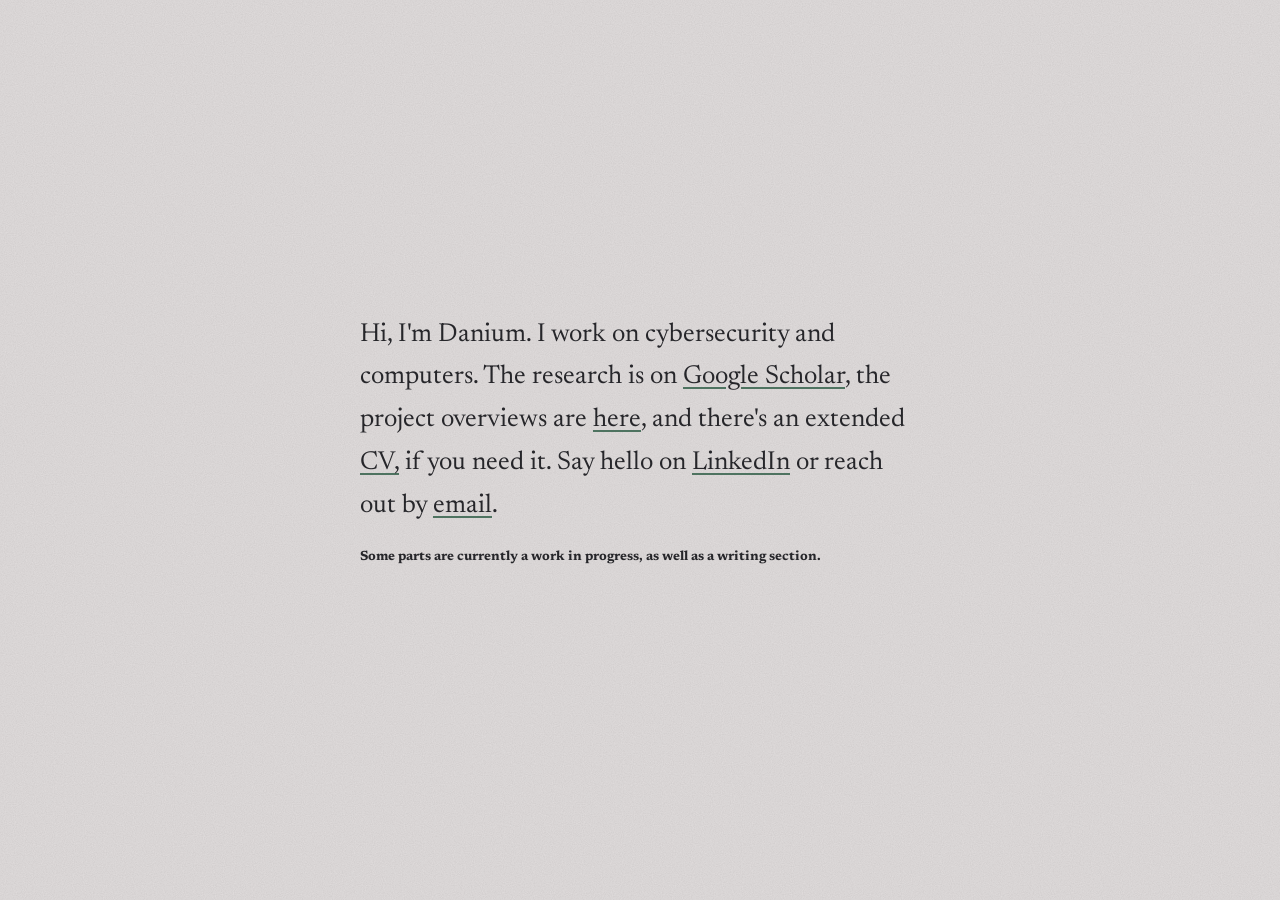
==== index.html @ 63af60a4 "Fix typo in heading for work in progress section" ====
<!DOCTYPE html>
<html lang="en">
<head>
<meta charset="UTF-8">
<meta name="viewport" content="width=device-width, initial-scale=1.0">
<title>Danium Syed</title>
<meta name="description" content="Danium Syed — researcher and engineer working on security.">
<link rel="preconnect" href="https://fonts.googleapis.com">
<link rel="preconnect" href="https://fonts.gstatic.com" crossorigin>
<link href="https://fonts.googleapis.com/css2?family=Newsreader:ital,wght@0,400;1,400&display=swap" rel="stylesheet">
<link rel="stylesheet" href="assets/css/main.css">
</head>
<body class="home">

  <svg class="grain" xmlns="http://www.w3.org/2000/svg">
    <filter id="grain-filter">
      <feTurbulence type="fractalNoise" baseFrequency="0.9" numOctaves="2" seed="7" stitchTiles="stitch" result="noise"/>
      <feColorMatrix in="noise" type="matrix"
        values="0 0 0 0 0
                0 0 0 0 0
                0 0 0 0 0
                0 0 0 0.07 0"/>
    </filter>
    <rect width="100%" height="100%" filter="url(#grain-filter)"/>
  </svg>


  <main>
    <p class="intro">
      Hi, I'm Danium. I work on cybersecurity and computers. The research is on <a href="https://scholar.google.com/citations?user=OWGHxCsAAAAJ&hl=en">Google Scholar</a>,
      the project overviews are <a href="projects.html">here</a>, and there's an extended <a href="cv.html">CV,</a>
      if you need it. Say hello on <a href="https://www.linkedin.com/in/danium-syed/">LinkedIn</a>
      or reach out by <a href="mailto:danium.syed@stu.khas.edu.tr">email</a>.
    </p>
    <h5> Some parts are currently a work in progress, as well as a writing section. </h5>
  </main>
  <!-- Cloudflare Web Analytics --><script type='module' src='https://static.cloudflareinsights.com/beacon.min.js' data-cf-beacon='{"token": "2175d826db28452ca806c9504b38528f"}'></script><!-- End Cloudflare Web Analytics -->
</body>
</html>
---- assets/css/main.css ----
:root {
  --bg: #E1DDDD;
  --ink: #26262A;
  --ink-muted: #83837E;
  --underline: #4E7360;
  --underline-hover: #345847;
  --max-width: 560px;
}

* { box-sizing: border-box; }

html, body {
  margin: 0;
  padding: 0;
}

body {
  background: var(--bg);
  color: var(--ink);
  font-family: 'Newsreader', Georgia, serif;
  position: relative;
  overflow-x: hidden;
}

/* Grain overlay: fine SVG noise, low opacity, sits above the background,
   below the content. Purely generated — no image file, no extra bytes. */
.grain {
  position: fixed;
  inset: 0;
  width: 100%;
  height: 100%;
  pointer-events: none;
  z-index: 0;
}

main {
  position: relative;
  z-index: 1;
  max-width: var(--max-width);
  animation: fade-in 900ms ease both;
}

@keyframes fade-in {
  from { opacity: 0; }
  to { opacity: 1; }
}

a {
  color: inherit;
  text-decoration: underline;
  text-underline-offset: 4px;
  text-decoration-color: var(--underline);
  transition: text-decoration-color 150ms ease;
}

a:hover,
a:focus-visible {
  text-decoration-color: var(--underline-hover);
}

a:focus-visible {
  outline: 2px solid var(--underline-hover);
  outline-offset: 3px;
  border-radius: 2px;
}

@media (prefers-reduced-motion: reduce) {
  a { transition: none; }
  main { animation: none; }
}

/* ---------- Homepage ---------- */

body.home {
  display: flex;
  align-items: center;
  justify-content: center;
  min-height: 100vh;
  padding: 48px 24px;
}

p.intro {
  font-size: 26px;
  line-height: 1.65;
  margin: 0;
}

@media (max-width: 480px) {
  p.intro {
    font-size: 21px;
  }
}

/* ---------- Long-form pages (CV, projects) ---------- */

body.cv-page,
body.projects-page {
  --max-width: 680px;
  padding: 64px 24px 96px;
}

body.cv-page main,
body.projects-page main {
  margin: 0 auto;
}

.back-link {
  display: inline-block;
  font-style: italic;
  font-size: 15px;
  color: var(--ink-muted);
  margin-bottom: 48px;
}

header.page-header {
  margin-bottom: 56px;
}

header.page-header h1 {
  font-size: 32px;
  font-weight: 500;
  margin: 0 0 8px;
}

header.page-header p.tagline {
  font-size: 17px;
  color: var(--ink-muted);
  margin: 0 0 16px;
  max-width: 520px;
  line-height: 1.6;
}

header.page-header p.contact {
  font-size: 14px;
  color: var(--ink-muted);
  margin: 0;
}

header.page-header p.contact a {
  color: var(--ink-muted);
  text-decoration-color: var(--underline);
}

section {
  margin-bottom: 44px;
}

section > h2 {
  font-style: italic;
  font-weight: 400;
  font-size: 15px;
  color: var(--ink-muted);
  margin: 0 0 20px;
}

.entry {
  display: grid;
  grid-template-columns: 108px 1fr;
  gap: 4px 20px;
  margin-bottom: 28px;
}

.entry:last-child {
  margin-bottom: 0;
}

.entry .when {
  font-style: italic;
  font-size: 14px;
  color: var(--ink-muted);
  padding-top: 2px;
}

.entry .role {
  font-size: 17px;
  font-weight: 500;
  margin: 0 0 2px;
}

.entry .place {
  font-size: 14px;
  color: var(--ink-muted);
  margin: 0 0 10px;
}

.entry ul {
  margin: 0;
  padding-left: 18px;
}

.entry li {
  font-size: 15px;
  line-height: 1.65;
  margin-bottom: 6px;
}

.entry li:last-child {
  margin-bottom: 0;
}

.entry p.desc {
  font-size: 15px;
  line-height: 1.65;
  margin: 0;
}

.plain-list {
  list-style: none;
  margin: 0;
  padding: 0;
}

.plain-list li {
  font-size: 15px;
  line-height: 1.7;
  margin-bottom: 10px;
  padding-left: 108px;
  position: relative;
}

.plain-list li:last-child {
  margin-bottom: 0;
}

.plain-list li .when {
  position: absolute;
  left: 0;
  font-style: italic;
  color: var(--ink-muted);
}

.skills-grid {
  display: grid;
  grid-template-columns: 148px 1fr;
  gap: 10px 20px;
}

.skills-grid dt {
  font-size: 14px;
  color: var(--ink-muted);
  font-style: italic;
}

.skills-grid dd {
  font-size: 15px;
  margin: 0;
  line-height: 1.6;
}

@media (max-width: 560px) {
  .entry {
    grid-template-columns: 1fr;
    gap: 2px;
  }
  .entry .when {
    padding-top: 0;
  }
  .plain-list li {
    padding-left: 0;
  }
  .plain-list li .when {
    position: static;
    display: block;
  }
  .skills-grid {
    grid-template-columns: 1fr;
    gap: 2px 0;
  }
  .skills-grid dd {
    margin-bottom: 12px;
  }
}
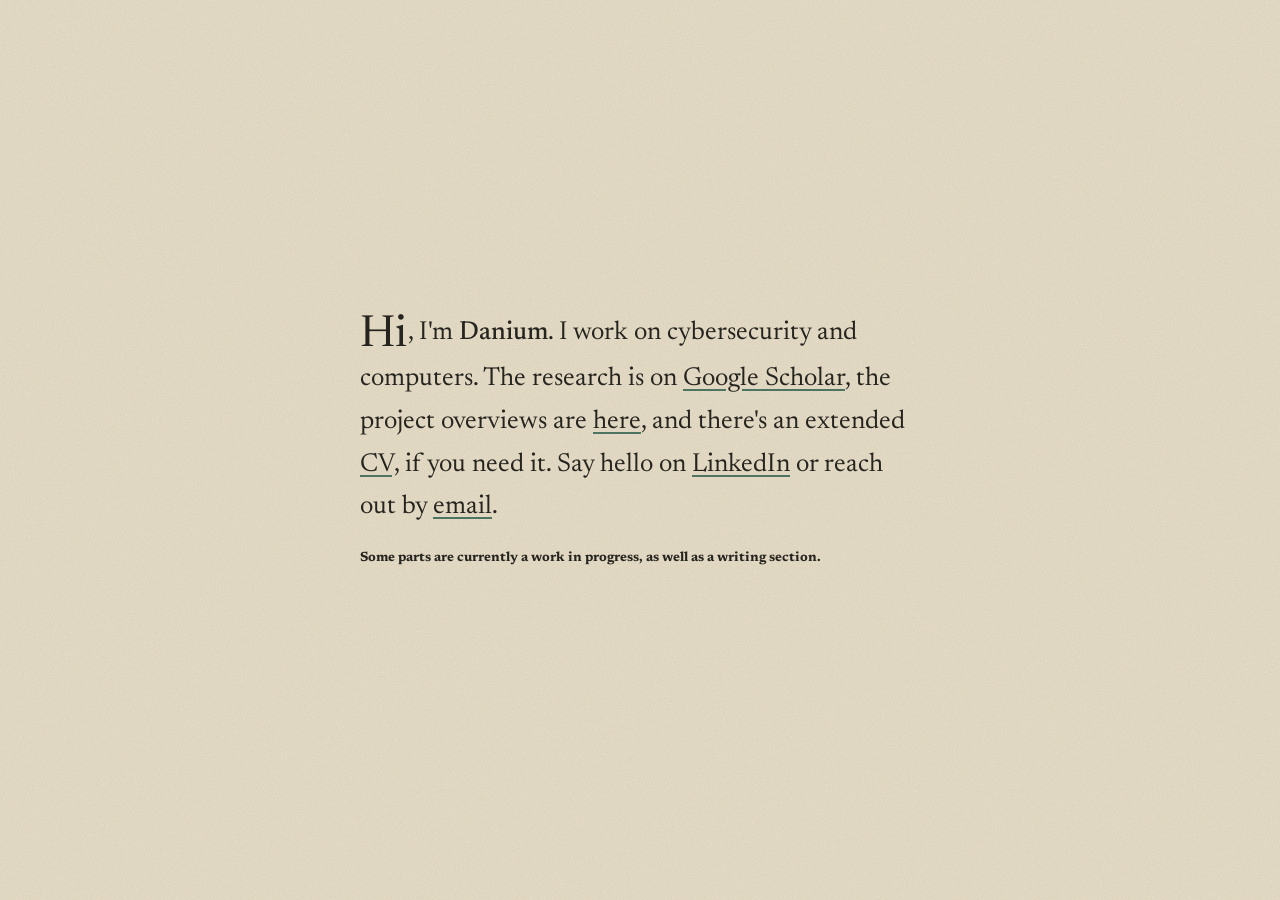
==== commit d936f1fc: "site changes" ====
--- a/index.html
+++ b/index.html
@@ -7,7 +7,7 @@
 <meta name="description" content="Danium Syed — researcher and engineer working on security.">
 <link rel="preconnect" href="https://fonts.googleapis.com">
 <link rel="preconnect" href="https://fonts.gstatic.com" crossorigin>
-<link href="https://fonts.googleapis.com/css2?family=Newsreader:ital,wght@0,400;1,400&display=swap" rel="stylesheet">
+<link href="https://fonts.googleapis.com/css2?family=Newsreader:ital,wght@0,400;0,500;1,400&display=swap" rel="stylesheet">
 <link rel="stylesheet" href="assets/css/main.css">
 </head>
 <body class="home">
@@ -27,8 +27,8 @@
 
   <main>
     <p class="intro">
-      Hi, I'm Danium. I work on cybersecurity and computers. The research is on <a href="https://scholar.google.com/citations?user=OWGHxCsAAAAJ&hl=en">Google Scholar</a>,
-      the project overviews are <a href="projects.html">here</a>, and there's an extended <a href="cv.html">CV,</a>
+      <span class="dropcap">Hi</span>, I'm <span class="name">Danium</span>. I work on cybersecurity and computers. The research is on <a href="https://scholar.google.com/citations?user=OWGHxCsAAAAJ&hl=en">Google Scholar</a>,
+      the project overviews are <a href="projects.html">here</a>, and there's an extended <a href="/rendercv_output/Danium_Shahnowaz_Syed_CV.pdf">CV,</a>
       if you need it. Say hello on <a href="https://www.linkedin.com/in/danium-syed/">LinkedIn</a>
       or reach out by <a href="mailto:danium.syed@stu.khas.edu.tr">email</a>.
     </p>
@@ -36,4 +36,4 @@
   </main>
   <!-- Cloudflare Web Analytics --><script type='module' src='https://static.cloudflareinsights.com/beacon.min.js' data-cf-beacon='{"token": "2175d826db28452ca806c9504b38528f"}'></script><!-- End Cloudflare Web Analytics -->
 </body>
-</html>
+</html>
--- a/assets/css/main.css
+++ b/assets/css/main.css
@@ -1,7 +1,7 @@
 :root {
-  --bg: #E1DDDD;
-  --ink: #26262A;
-  --ink-muted: #83837E;
+  --bg: #E9DFC9;
+  --ink: #26241E;
+  --ink-muted: #8A7F68;
   --underline: #4E7360;
   --underline-hover: #345847;
   --max-width: 560px;
@@ -85,6 +85,17 @@
   margin: 0;
 }
 
+p.intro .dropcap {
+  font-size: 1.7em;
+  line-height: 1;
+  vertical-align: -0.14em;
+  margin-right: 1px;
+}
+
+p.intro .name {
+  font-weight: 500;
+}
+
 @media (max-width: 480px) {
   p.intro {
     font-size: 21px;
@@ -198,12 +209,6 @@
   margin-bottom: 0;
 }
 
-.entry p.desc {
-  font-size: 15px;
-  line-height: 1.65;
-  margin: 0;
-}
-
 .plain-list {
   list-style: none;
   margin: 0;
@@ -269,4 +274,4 @@
   .skills-grid dd {
     margin-bottom: 12px;
   }
-}
+}
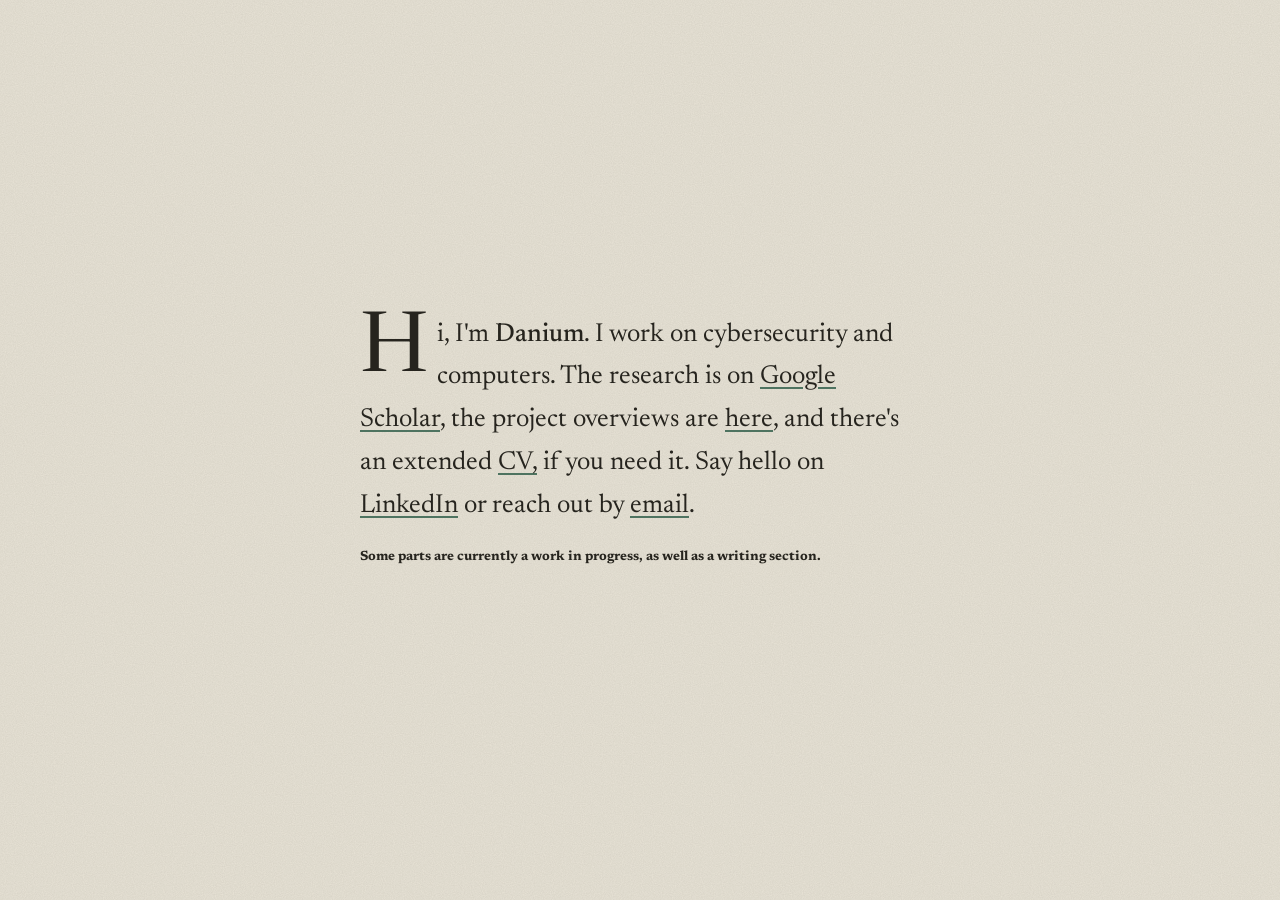
==== commit ed9efde8: "site changes" ====
--- a/index.html
+++ b/index.html
@@ -27,7 +27,7 @@
 
   <main>
     <p class="intro">
-      <span class="dropcap">Hi</span>, I'm <span class="name">Danium</span>. I work on cybersecurity and computers. The research is on <a href="https://scholar.google.com/citations?user=OWGHxCsAAAAJ&hl=en">Google Scholar</a>,
+      <span class="dropcap">H</span>i, I'm <span class="name">Danium</span>. I work on cybersecurity and computers. The research is on <a href="https://scholar.google.com/citations?user=OWGHxCsAAAAJ&hl=en">Google Scholar</a>,
       the project overviews are <a href="projects.html">here</a>, and there's an extended <a href="/rendercv_output/Danium_Shahnowaz_Syed_CV.pdf">CV,</a>
       if you need it. Say hello on <a href="https://www.linkedin.com/in/danium-syed/">LinkedIn</a>
       or reach out by <a href="mailto:danium.syed@stu.khas.edu.tr">email</a>.
--- a/assets/css/main.css
+++ b/assets/css/main.css
@@ -1,5 +1,5 @@
 :root {
-  --bg: #E9DFC9;
+  --bg: #E8E3D6;
   --ink: #26241E;
   --ink-muted: #8A7F68;
   --underline: #4E7360;
@@ -86,10 +86,12 @@
 }
 
 p.intro .dropcap {
-  font-size: 1.7em;
-  line-height: 1;
-  vertical-align: -0.14em;
-  margin-right: 1px;
+  float: left;
+  font-size: 3.2em;
+  line-height: 0.82;
+  font-weight: 400;
+  padding-top: 4px;
+  padding-right: 8px;
 }
 
 p.intro .name {
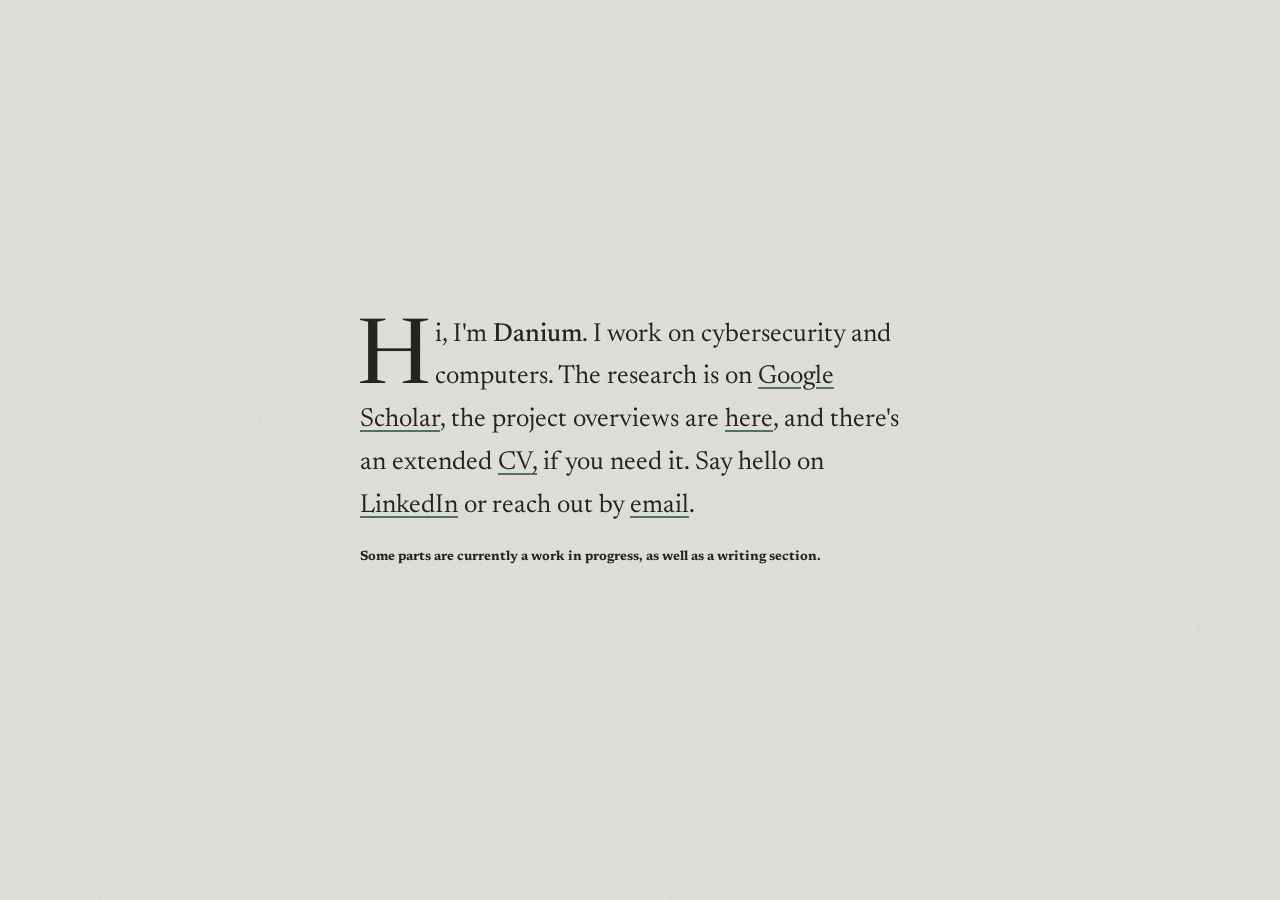
==== commit 7d43bfdd: "site changes" ====
--- a/index.html
+++ b/index.html
@@ -27,7 +27,7 @@
 
   <main>
     <p class="intro">
-      <span class="dropcap">H</span>i, I'm <span class="name">Danium</span>. I work on cybersecurity and computers. The research is on <a href="https://scholar.google.com/citations?user=OWGHxCsAAAAJ&hl=en">Google Scholar</a>,
+      Hi, I'm <span class="name">Danium</span>. I work on cybersecurity and computers. The research is on <a href="https://scholar.google.com/citations?user=OWGHxCsAAAAJ&hl=en">Google Scholar</a>,
       the project overviews are <a href="projects.html">here</a>, and there's an extended <a href="/rendercv_output/Danium_Shahnowaz_Syed_CV.pdf">CV,</a>
       if you need it. Say hello on <a href="https://www.linkedin.com/in/danium-syed/">LinkedIn</a>
       or reach out by <a href="mailto:danium.syed@stu.khas.edu.tr">email</a>.
--- a/assets/css/main.css
+++ b/assets/css/main.css
@@ -1,5 +1,5 @@
 :root {
-  --bg: #E8E3D6;
+  --bg: #E6E5DF;
   --ink: #26241E;
   --ink-muted: #8A7F68;
   --underline: #4E7360;
@@ -85,13 +85,27 @@
   margin: 0;
 }
 
-p.intro .dropcap {
-  float: left;
-  font-size: 3.2em;
-  line-height: 0.82;
+p.intro::first-letter {
   font-weight: 400;
-  padding-top: 4px;
-  padding-right: 8px;
+}
+
+/* initial-letter handles drop-cap sizing and baseline alignment using the
+   font's real metrics — far more reliable than hand-tuning a float.
+   Supported in Chrome, Edge, and Safari; Firefox falls through below. */
+@supports (initial-letter: 2) or (-webkit-initial-letter: 2) {
+  p.intro::first-letter {
+    -webkit-initial-letter: 2 2;
+    initial-letter: 2 2;
+    margin-right: 6px;
+  }
+}
+
+/* Fallback for browsers without initial-letter support: a modest,
+   non-floated larger letter. Deliberately simple — no float to misalign. */
+@supports not ((initial-letter: 2) or (-webkit-initial-letter: 2)) {
+  p.intro::first-letter {
+    font-size: 1.5em;
+  }
 }
 
 p.intro .name {
